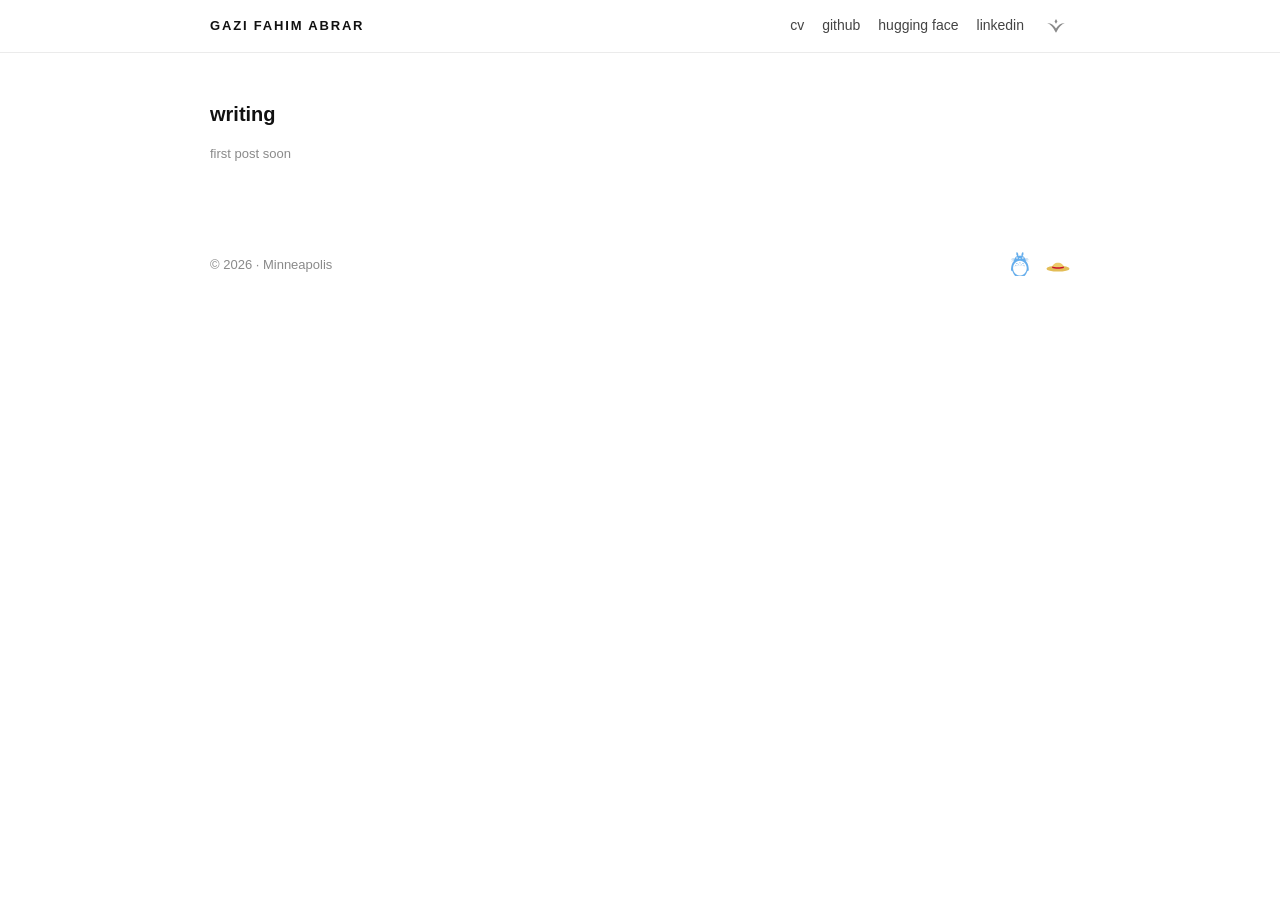
==== writing/index.html @ c499df48 "Personal site: about, work, experience, writing, Ghibli mode Co-Authored-By: Claude Opus 5.5 <norepl" ====
<!DOCTYPE html>
<html lang="en" data-base="../">
<head>
  <meta charset="utf-8">
  <meta name="viewport" content="width=device-width, initial-scale=1">
  <title>Writing</title>
  <link rel="icon" href="../assets/profile.jpg">
  <script>
    (function () {
      var t, g; try { t = localStorage.getItem("theme"); g = localStorage.getItem("ghibli"); } catch (e) {}
      var q = new URLSearchParams(location.search);
      g = q.get("ghibli") || g; t = q.get("theme") || t;
      if (g === "on") document.documentElement.setAttribute("data-ghibli", "");
      document.documentElement.setAttribute("data-theme", t || (matchMedia("(prefers-color-scheme: dark)").matches ? "dark" : "light"));
    })();
  </script>
  <link rel="stylesheet" href="../assets/style.css">
</head>
<body>

<header class="bar">
  <div class="bar-in">
    <a class="name" href="../">Gazi Fahim Abrar</a>
    <nav aria-label="Links">
      <a href="../assets/Gazi_Fahim_Abrar_CV.pdf">cv</a>
      <a href="https://github.com/gzee3184">github</a>
      <a href="https://huggingface.co/abrar008">hugging face</a>
      <a href="https://www.linkedin.com/in/gfa04">linkedin</a>
      <button class="geass" type="button" aria-label="Toggle dark mode" title="Toggle dark mode">
        <svg viewBox="0 0 24 24" fill="currentColor" aria-hidden="true">
          <path d="M1.5 8.6c4.2-.3 7.6 1.6 10.5 6.3 2.9-4.7 6.3-6.6 10.5-6.3-3.9 1.1-7 4.7-10.5 11.6C8.5 13.3 5.4 9.7 1.5 8.6Z"/>
          <path d="M12 3.6l1.7 2.9-1.7 2.9-1.7-2.9Z"/>
        </svg>
      </button>
    </nav>
  </div>
</header>

<main>
  <section>
    <h2>writing</h2>
    <ul class="posts" data-posts="all"></ul>
  </section>
</main>

<footer></footer>

<script src="../assets/posts.js"></script>
<script src="../assets/site.js"></script>
</body>
</html>
---- assets/style.css ----
/* ---------- tokens ---------- */

:root {
  --bg: #ffffff;
  --ink: #111111;
  --text: #444444;
  --faint: #8a8a8a;
  --rule: #ebebeb;
  --accent: #c0283c;
  --font: -apple-system, BlinkMacSystemFont, "Segoe UI", Roboto, "Helvetica Neue", Arial, sans-serif;
  --mono: ui-monospace, "SF Mono", Menlo, Consolas, monospace;
  --head: var(--font);
  color-scheme: light;
}

:root[data-theme="dark"] {
  --bg: #151515;
  --ink: #f0f0f0;
  --text: #c2c2c2;
  --faint: #7d7d7d;
  --rule: #2a2a2a;
  --accent: #ff6f7f;
  color-scheme: dark;
}

/* ---------- base ---------- */

*, *::before, *::after { box-sizing: border-box; }

html { background: var(--bg); scroll-behavior: smooth; scroll-padding-top: 70px; }

body {
  margin: 0;
  background: var(--bg);
  color: var(--text);
  font-family: var(--font);
  font-size: 16px;
  line-height: 1.65;
  -webkit-font-smoothing: antialiased;
}

a { color: var(--accent); text-decoration: none; }
a:hover { text-decoration: underline; text-underline-offset: 3px; }
:focus-visible { outline: 2px solid var(--accent); outline-offset: 3px; border-radius: 2px; }

img, video { max-width: 100%; display: block; }

h1, h2, h3 { color: var(--ink); margin: 0; line-height: 1.3; font-family: var(--head); }
p { margin: 0 0 12px; }

/* ---------- header ---------- */

.bar {
  position: sticky;
  top: 0;
  z-index: 10;
  background: var(--bg);
  border-bottom: 1px solid var(--rule);
}
.bar-in {
  max-width: 900px;
  margin: 0 auto;
  padding: 0 20px;
  height: 52px;
  display: flex;
  align-items: center;
  justify-content: space-between;
  gap: 16px;
}
.bar .name {
  color: var(--ink);
  font-size: 13px;
  font-weight: 600;
  letter-spacing: .14em;
  text-transform: uppercase;
  white-space: nowrap;
}
.bar .name:hover { color: var(--accent); text-decoration: none; }
.bar nav { display: flex; align-items: center; gap: 18px; font-size: 14px; }
.bar nav a { color: var(--text); }
.bar nav a:hover { color: var(--accent); text-decoration: none; }

/* Code Geass: the dark mode toggle is the sigil */
.geass {
  width: 28px; height: 28px;
  display: grid; place-items: center;
  padding: 0; border: 0; background: none; cursor: pointer;
  color: var(--faint);
  transition: color .2s;
}
.geass svg { width: 20px; height: 20px; transition: transform .4s cubic-bezier(.2,.8,.2,1); }
.geass:hover { color: var(--accent); }
.geass:hover svg { transform: scale(1.15); }

/* ---------- layout ---------- */

main {
  max-width: 900px;
  margin: 0 auto;
  padding: 48px 20px 24px;
}

section { margin-bottom: 44px; }

h2 { font-size: 20px; font-weight: 600; margin-bottom: 16px; }

.meta { font-size: 13px; color: var(--faint); }

/* ---------- about ---------- */

.about {
  display: flex;
  gap: 40px;
  align-items: flex-start;
}
.about-text { flex: 1; min-width: 0; max-width: 66ch; }
.photo {
  flex-shrink: 0;
  width: 180px;
  height: auto;
  aspect-ratio: 4 / 5;
  object-fit: cover;
  border-radius: 10px;
}

/* ---------- news ---------- */

.news { list-style: none; margin: 0; padding: 0; }
.news li { display: flex; gap: 16px; padding-block: 3px; }
.news .meta { flex: 0 0 72px; padding-top: 1px; }

/* ---------- work ---------- */

.project {
  display: flex;
  gap: 28px;
  align-items: flex-start;
  padding-block: 20px;
  border-top: 1px solid var(--rule);
}
.project:first-of-type { border-top: 0; padding-top: 4px; }
.project .media {
  flex: 0 0 300px;
  border-radius: 6px;
  overflow: hidden;
  background: #fff;
  border: 1px solid var(--rule);
}
.project .media img, .project .media video { width: 100%; height: auto; }
.project-text { flex: 1; min-width: 0; }
.project h3 { font-size: 16px; font-weight: 600; margin-bottom: 4px; }
.project h3 a { color: var(--ink); }
.project h3 a:hover { color: var(--accent); }
.project .meta { margin-bottom: 8px; }
.project p { font-size: 15px; }
.badge {
  display: inline-block;
  margin-left: 6px;
  padding: 0 7px;
  border-radius: 4px;
  font-size: 11.5px;
  font-weight: 600;
  line-height: 1.7;
  color: var(--accent);
  border: 1px solid var(--accent);
  vertical-align: 1px;
}
.plinks { font-size: 14px; display: flex; gap: 14px; }

/* ---------- more projects (folded) ---------- */

.more { margin-top: 8px; }
.more summary {
  display: inline-block;
  cursor: pointer;
  list-style: none;
  padding: 4px 14px;
  border: 1px solid var(--rule);
  border-radius: 999px;
  font-size: 14px;
  color: var(--text);
  transition: color .2s, border-color .2s;
}
.more summary::-webkit-details-marker { display: none; }
.more summary:hover { color: var(--accent); border-color: var(--accent); }
.more .open, .more[open] .closed { display: none; }
.more[open] .open { display: inline; }
.small-projects { list-style: none; margin: 16px 0 0; padding: 0; }
.small-projects li { padding-block: 6px; }
.small-projects .row { display: flex; justify-content: space-between; gap: 12px; flex-wrap: wrap; }
.small-projects .role { color: var(--ink); font-weight: 500; }
.small-projects .what { font-size: 15px; margin: 0; }
.more[open] .small-projects { animation: unfold .4s ease-out; }
@keyframes unfold { from { opacity: 0; transform: translateY(-4px); } }

/* ---------- experience ---------- */

.exp { list-style: none; margin: 0; padding: 0; }
.exp li { padding-block: 6px; }
.exp .row { display: flex; justify-content: space-between; gap: 12px; flex-wrap: wrap; }
.exp .role { color: var(--ink); font-weight: 500; }
.exp .what { font-size: 15px; margin: 0; }

/* ---------- writing ---------- */

.posts { list-style: none; margin: 0; padding: 0; }
.posts li { padding-block: 10px; border-top: 1px solid var(--rule); }
.posts li:first-child { border-top: 0; padding-top: 0; }
.posts .title { color: var(--ink); font-weight: 600; }
.posts .title:hover { color: var(--accent); }
.posts .excerpt { font-size: 15px; margin: 2px 0 0; }

/* single post */
.post h1 { font-size: 28px; margin-bottom: 6px; }
.post > .meta { display: block; margin-bottom: 28px; }
.post-body { color: var(--ink); max-width: 68ch; }
.post-body h2 { margin: 32px 0 10px; }
.post-body img { border-radius: 6px; margin: 20px auto; }
.post-body pre { overflow-x: auto; padding: 14px 16px; background: var(--rule); border-radius: 6px; font-size: 13.5px; }
.post-body code { font-family: var(--mono); font-size: .9em; }
.post-body blockquote { margin: 0 0 12px; padding-left: 24px; font-style: italic; color: var(--text); }

/* ---------- footer ---------- */

footer {
  max-width: 900px;
  margin: 0 auto;
  padding: 20px 20px 36px;
  display: flex;
  justify-content: space-between;
  align-items: center;
  gap: 12px;
  flex-wrap: wrap;
  font-size: 13px;
  color: var(--faint);
}
footer .marks { display: flex; align-items: center; gap: 14px; }
.hatbtn {
  position: relative;
  padding: 0; border: 0; background: none; cursor: pointer;
  font: inherit; color: inherit;
}

/* One Piece: the hat gets tossed and lands with a manga "don!" */
.hat { display: block; width: 24px; height: 15px; transition: transform .35s cubic-bezier(.3,1.6,.5,1); transform-origin: 50% 70%; }
.hatbtn:hover .hat { transform: rotate(-14deg) translateY(-2px); }
.hatbtn.toss .hat { animation: toss .8s cubic-bezier(.3,.7,.4,1) both; }
@keyframes toss {
  0%   { transform: none; }
  45%  { transform: translateY(-34px) rotate(-300deg); }
  80%  { transform: translateY(0) rotate(-360deg); }
  88%  { transform: translateY(-3px) rotate(-360deg); }
  100% { transform: rotate(-360deg); }
}
.don {
  position: absolute; left: 50%; bottom: 100%; margin-bottom: 6px;
  font-size: 15px; font-weight: 900; font-style: normal; white-space: nowrap;
  color: var(--ink);
  opacity: 0; pointer-events: none;
}
.hatbtn.toss .don { animation: don .9s ease-out .58s both; }
@keyframes don {
  0%   { opacity: 0; transform: translateX(-50%) scale(.4) rotate(-12deg); }
  25%  { opacity: 1; transform: translateX(-50%) scale(1.25) rotate(-8deg); }
  40%  { transform: translateX(-50%) scale(1) rotate(-8deg); }
  80%  { opacity: 1; }
  100% { opacity: 0; transform: translateX(-50%) scale(1) rotate(-8deg) translateY(-4px); }
}

/* ---------- ghibli mode (the soot sprite in the footer) ----------
   Totoro by day, Totoro by night. Stills are from Studio Ghibli's free-use gallery. */

.sootbtn {
  position: relative;
  padding: 0; border: 0; background: none; cursor: pointer;
  width: 24px; height: 24px;
}
.sootbtn img { width: 100%; height: 100%; display: block; opacity: .7; transition: transform .5s cubic-bezier(.3,1.6,.5,1), opacity .3s; }
.sootbtn:hover img { transform: translateY(-3px) rotate(-8deg); }
.sootbtn.hop img { animation: hop .6s cubic-bezier(.3,1.6,.5,1); }
@keyframes hop { 40% { transform: translateY(-10px) scale(1.1); } }
.sootbtn:hover img, :root[data-ghibli] .sootbtn img { opacity: 1; }

body, .bar, a, h1, h2, h3, .project, .photo, .project .media {
  transition: background-color .6s ease-out, color .6s ease-out, border-color .6s ease-out, border-radius .6s ease-out;
}

.sky { display: none; }

:root[data-ghibli] {
  --bg: #f3eee0;
  --ink: #2c3a2b;
  --text: #4b5646;
  --faint: #8a8d78;
  --rule: #ddd5bf;
  --accent: #2f6a8c;
  --font: "DM Sans", "Segoe UI", system-ui, sans-serif;
  --head: "Fraunces", Georgia, serif;
}
:root[data-ghibli][data-theme="dark"] {
  --bg: #17222f;
  --ink: #ece5d3;
  --text: #c3c3b5;
  --faint: #7f8a92;
  --rule: #2b3a4b;
  --accent: #f0c46e;
}

/* paper grain */
:root[data-ghibli] body {
  font-size: 17px;
  line-height: 1.75;
  background-image: url("data:image/svg+xml,%3Csvg xmlns='http://www.w3.org/2000/svg' width='180' height='180'%3E%3Cfilter id='n'%3E%3CfeTurbulence type='fractalNoise' baseFrequency='.8' numOctaves='3' stitchTiles='stitch'/%3E%3CfeColorMatrix values='0 0 0 0 .35  0 0 0 0 .3  0 0 0 0 .2  0 0 0 .07 0'/%3E%3C/filter%3E%3Crect width='100%25' height='100%25' filter='url(%23n)'/%3E%3C/svg%3E");
}
:root[data-ghibli] .bar { background: color-mix(in srgb, var(--bg) 92%, transparent); }
:root[data-ghibli] h2 { font-size: 24px; font-weight: 600; }
:root[data-ghibli] .project h3 { font-size: 17px; }
:root[data-ghibli] .bar .name { font-family: var(--head); letter-spacing: .06em; text-transform: none; font-size: 16px; }

/* the banner under the header */
:root[data-ghibli] .sky {
  display: block;
  width: calc(100% - 40px);
  max-width: 860px;
  margin: 24px auto 0;
  height: 150px;
  border-radius: 22px 30px 18px 34px;
  background: url("ghibli/day.jpg") center / cover;
  animation: pan 60s ease-in-out infinite alternate;
}
:root[data-ghibli][data-theme="dark"] .sky { background-image: url("ghibli/night.jpg"); }
@keyframes pan { from { background-position: 30% 50%; } to { background-position: 70% 50%; } }
.sky-note { display: none; }
:root[data-ghibli] .sky-note {
  display: block;
  width: calc(100% - 40px);
  max-width: 860px;
  margin: 6px auto 0;
  text-align: right;
  font-size: 11px;
  color: var(--faint);
}
:root[data-ghibli] main { padding-top: 32px; }

/* softer, uneven shapes */
:root[data-ghibli] .photo { border-radius: 46% 54% 48% 52% / 40% 42% 58% 60%; }
:root[data-ghibli] .project .media { border-radius: 14px 22px 16px 26px; border-color: transparent; }
:root[data-ghibli] .badge { border: 0; background: #e9c9c3; color: #6b2e2a; border-radius: 999px; }
:root[data-ghibli][data-theme="dark"] .badge { background: #4a3a44; color: #f3d3cc; }

/* hand-drawn dividers between projects */
:root[data-ghibli] .project {
  border-top: 0;
  background: url("data:image/svg+xml,%3Csvg xmlns='http://www.w3.org/2000/svg' width='120' height='10'%3E%3Cpath d='M0 5 Q 15 1 30 5 T 60 5 T 90 5 T 120 5' fill='none' stroke='%23c9bd9c' stroke-width='1.4' stroke-linecap='round'/%3E%3C/svg%3E") top left / 120px 10px repeat-x;
  padding-top: 28px;
}
:root[data-ghibli][data-theme="dark"] .project {
  background-image: url("data:image/svg+xml,%3Csvg xmlns='http://www.w3.org/2000/svg' width='120' height='10'%3E%3Cpath d='M0 5 Q 15 1 30 5 T 60 5 T 90 5 T 120 5' fill='none' stroke='%23384a5e' stroke-width='1.4' stroke-linecap='round'/%3E%3C/svg%3E");
}
:root[data-ghibli] .project:first-of-type { background: none; padding-top: 4px; }

/* Spirited Away: a soot sprite is the cursor, and it reaches for a konpeito star over links.
   The plain sprite is cut from a Studio Ghibli free-use still (chihiro014). */
:root[data-ghibli], :root[data-ghibli] body { cursor: url("ghibli/soot.png") 16 16, auto; }
:root[data-ghibli] a, :root[data-ghibli] button, :root[data-ghibli] summary, :root[data-ghibli] .media { cursor: url("ghibli/soot-candy.png") 13 17, pointer; }

/* ---------- small screens ---------- */

@media (max-width: 720px) {
  .about { flex-direction: column-reverse; gap: 20px; }
  .photo { width: 150px; }
  .project { flex-direction: column; gap: 12px; }
  .project .media { flex-basis: auto; width: 100%; }
  :root[data-ghibli] .sky { height: 96px; margin-top: 16px; }
  .bar nav { gap: 12px; font-size: 13px; }
}

@media (max-width: 480px) {
  .bar .name { display: none; }
  .bar-in { justify-content: flex-end; }
}

@media (prefers-reduced-motion: reduce) {
  html { scroll-behavior: auto; }
  *, *::before, *::after { transition: none !important; animation: none !important; }
}
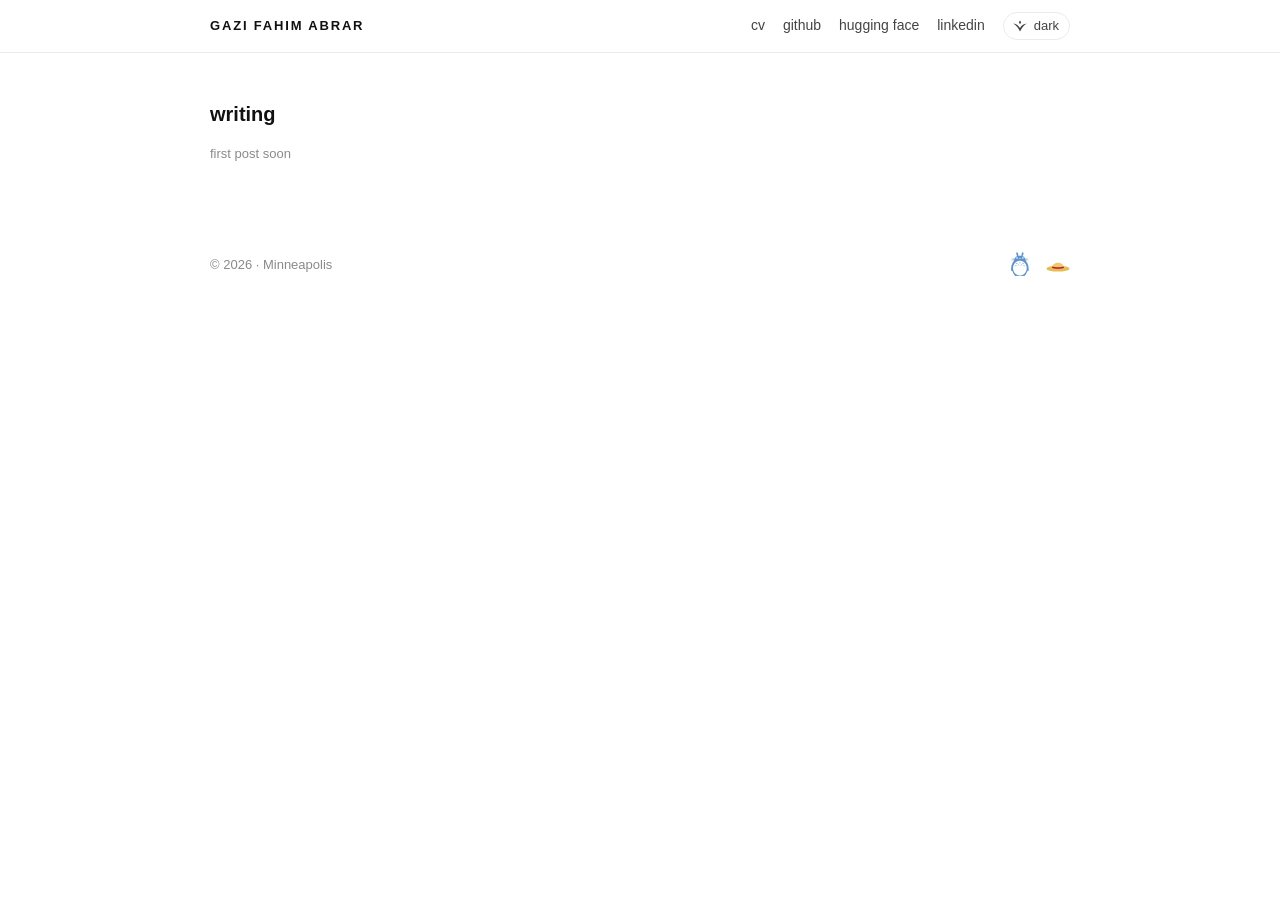
==== commit 101e359d: "Make warawara easier to see; version asset links so browsers refetch Co-Authored-By: Claude Opus 5.5" ====
--- a/writing/index.html
+++ b/writing/index.html
@@ -14,7 +14,7 @@
       document.documentElement.setAttribute("data-theme", t || (matchMedia("(prefers-color-scheme: dark)").matches ? "dark" : "light"));
     })();
   </script>
-  <link rel="stylesheet" href="../assets/style.css">
+  <link rel="stylesheet" href="../assets/style.css?v=4">
 </head>
 <body>
 
@@ -45,7 +45,7 @@
 
 <footer></footer>
 
-<script src="../assets/posts.js"></script>
-<script src="../assets/site.js"></script>
+<script src="../assets/posts.js?v=4"></script>
+<script src="../assets/site.js?v=4"></script>
 </body>
 </html>
--- a/assets/style.css
+++ b/assets/style.css
@@ -82,14 +82,17 @@
 
 /* Code Geass: the dark mode toggle is the sigil */
 .geass {
-  width: 28px; height: 28px;
-  display: grid; place-items: center;
-  padding: 0; border: 0; background: none; cursor: pointer;
-  color: var(--faint);
-  transition: color .2s;
-}
-.geass svg { width: 20px; height: 20px; transition: transform .4s cubic-bezier(.2,.8,.2,1); }
-.geass:hover { color: var(--accent); }
+  display: inline-flex; align-items: center; gap: 6px;
+  height: 28px; padding: 0 10px 0 8px;
+  border: 1px solid var(--rule); border-radius: 999px;
+  background: none; cursor: pointer;
+  font: inherit; font-size: 13px; color: var(--text);
+  transition: color .2s, border-color .2s;
+}
+.geass::after { content: "dark"; }
+:root[data-theme="dark"] .geass::after { content: "light"; }
+.geass svg { width: 16px; height: 16px; transition: transform .4s cubic-bezier(.2,.8,.2,1); }
+.geass:hover { color: var(--accent); border-color: var(--accent); }
 .geass:hover svg { transform: scale(1.15); }
 
 /* ---------- layout ---------- */
@@ -275,11 +278,20 @@
   padding: 0; border: 0; background: none; cursor: pointer;
   width: 24px; height: 24px;
 }
-.sootbtn img { width: 100%; height: 100%; display: block; opacity: .7; transition: transform .5s cubic-bezier(.3,1.6,.5,1), opacity .3s; }
-.sootbtn:hover img { transform: translateY(-3px) rotate(-8deg); }
-.sootbtn.hop img { animation: hop .6s cubic-bezier(.3,1.6,.5,1); }
+/* the png is used as a mask so Totoro takes the color of the current mode */
+.sootbtn i {
+  width: 100%; height: 100%; display: block; opacity: .75;
+  background: #2a6fb8;
+  -webkit-mask: center / contain no-repeat;
+  mask: center / contain no-repeat;
+  transition: transform .5s cubic-bezier(.3,1.6,.5,1), opacity .3s, background-color .6s ease-out;
+}
+:root[data-theme="dark"] .sootbtn i { background: #a9cdf2; }
+:root[data-ghibli] .sootbtn i { background: var(--accent); }
+.sootbtn:hover i { transform: translateY(-3px) rotate(-8deg); }
+.sootbtn.hop i { animation: hop .6s cubic-bezier(.3,1.6,.5,1); }
 @keyframes hop { 40% { transform: translateY(-10px) scale(1.1); } }
-.sootbtn:hover img, :root[data-ghibli] .sootbtn img { opacity: 1; }
+.sootbtn:hover i, :root[data-ghibli] .sootbtn i { opacity: 1; }
 
 body, .bar, a, h1, h2, h3, .project, .photo, .project .media {
   transition: background-color .6s ease-out, color .6s ease-out, border-color .6s ease-out, border-radius .6s ease-out;
@@ -313,6 +325,12 @@
   background-image: url("data:image/svg+xml,%3Csvg xmlns='http://www.w3.org/2000/svg' width='180' height='180'%3E%3Cfilter id='n'%3E%3CfeTurbulence type='fractalNoise' baseFrequency='.8' numOctaves='3' stitchTiles='stitch'/%3E%3CfeColorMatrix values='0 0 0 0 .35  0 0 0 0 .3  0 0 0 0 .2  0 0 0 .07 0'/%3E%3C/filter%3E%3Crect width='100%25' height='100%25' filter='url(%23n)'/%3E%3C/svg%3E");
 }
 :root[data-ghibli] .bar { background: color-mix(in srgb, var(--bg) 92%, transparent); }
+
+/* warawara drifting behind the page (Princess Mononoke). Drawn by site.js, ghibli mode only. */
+.wara { position: fixed; inset: 0; z-index: 0; pointer-events: none; overflow: hidden; }
+.wara img { position: absolute; top: 0; left: 0; opacity: .65; will-change: transform; }
+:root[data-theme="dark"] .wara img { opacity: .55; }
+:root[data-ghibli] main, :root[data-ghibli] footer, :root[data-ghibli] .sky, :root[data-ghibli] .sky-note { position: relative; z-index: 1; }
 :root[data-ghibli] h2 { font-size: 24px; font-weight: 600; }
 :root[data-ghibli] .project h3 { font-size: 17px; }
 :root[data-ghibli] .bar .name { font-family: var(--head); letter-spacing: .06em; text-transform: none; font-size: 16px; }
